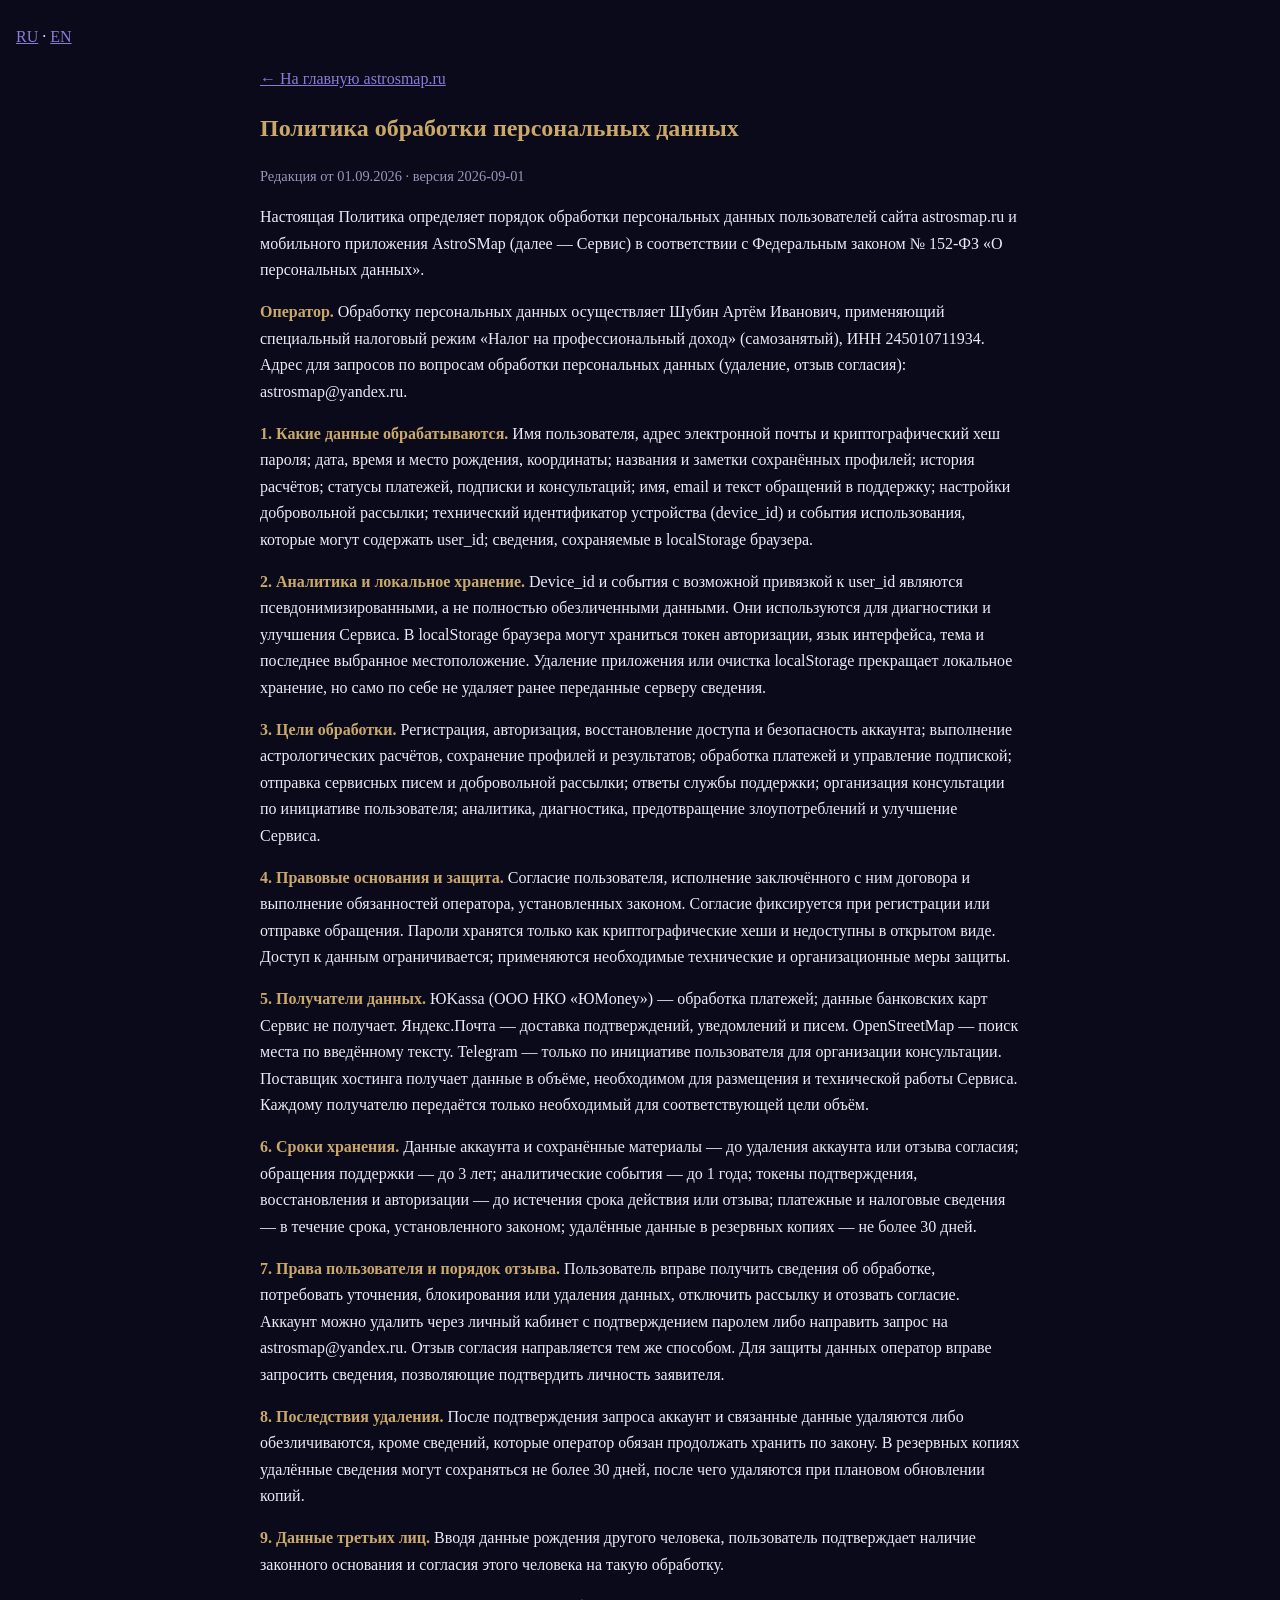
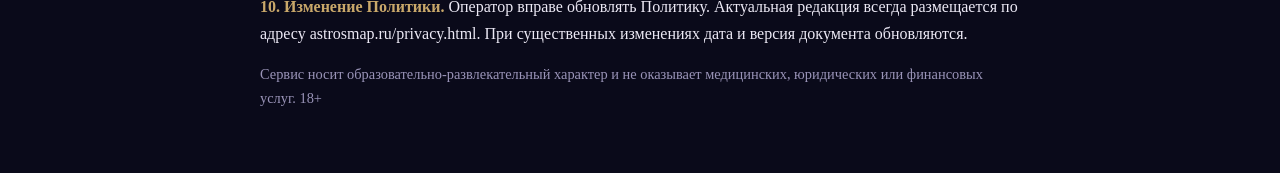
==== frontend/privacy.html @ ab581a07 "Protected source distribution" ====
<!DOCTYPE html>
<html lang="ru">
<head>
  <meta charset="utf-8" />
  <meta name="viewport" content="width=device-width, initial-scale=1" />
  <title>Политика обработки персональных данных — AstroSMap (Project Artemisa)</title>
  <link rel="icon" href="/icon.svg" type="image/svg+xml" />
  <style>
    body { margin: 0; padding: 24px 16px 48px; background: #0a0a1a; color: #ece9f5;
           font-family: Georgia, "Times New Roman", serif; line-height: 1.65; }
    main { max-width: 760px; margin: 0 auto; }
    h1 { color: #c9a86a; font-size: 1.5rem; }
    strong { color: #c9a86a; }
    a { color: #8b7bd8; }
    .muted { color: #9a94b8; font-size: .9rem; }
  </style>
</head>
<body>
<nav aria-label="Language"><a href="?lang=ru">RU</a> · <a href="?lang=en">EN</a></nav>
<main data-standalone-ru>
  <p><a href="/">← На главную astrosmap.ru</a></p>
  <h1>Политика обработки персональных данных</h1>
  <p class="muted">Редакция от 01.09.2026 · версия 2026-09-01</p>
  <p>Настоящая Политика определяет порядок обработки персональных данных пользователей сайта astrosmap.ru и мобильного приложения AstroSMap (далее — Сервис) в соответствии с Федеральным законом № 152-ФЗ «О персональных данных».</p>
  <p><strong>Оператор.</strong> Обработку персональных данных осуществляет Шубин Артём Иванович, применяющий специальный налоговый режим «Налог на профессиональный доход» (самозанятый), ИНН 245010711934. Адрес для запросов по вопросам обработки персональных данных (удаление, отзыв согласия): astrosmap@yandex.ru.</p>
  <p><strong>1. Какие данные обрабатываются.</strong> Имя пользователя, адрес электронной почты и криптографический хеш пароля; дата, время и место рождения, координаты; названия и заметки сохранённых профилей; история расчётов; статусы платежей, подписки и консультаций; имя, email и текст обращений в поддержку; настройки добровольной рассылки; технический идентификатор устройства (device_id) и события использования, которые могут содержать user_id; сведения, сохраняемые в localStorage браузера.</p>
  <p><strong>2. Аналитика и локальное хранение.</strong> Device_id и события с возможной привязкой к user_id являются псевдонимизированными, а не полностью обезличенными данными. Они используются для диагностики и улучшения Сервиса. В localStorage браузера могут храниться токен авторизации, язык интерфейса, тема и последнее выбранное местоположение. Удаление приложения или очистка localStorage прекращает локальное хранение, но само по себе не удаляет ранее переданные серверу сведения.</p>
  <p><strong>3. Цели обработки.</strong> Регистрация, авторизация, восстановление доступа и безопасность аккаунта; выполнение астрологических расчётов, сохранение профилей и результатов; обработка платежей и управление подпиской; отправка сервисных писем и добровольной рассылки; ответы службы поддержки; организация консультации по инициативе пользователя; аналитика, диагностика, предотвращение злоупотреблений и улучшение Сервиса.</p>
  <p><strong>4. Правовые основания и защита.</strong> Согласие пользователя, исполнение заключённого с ним договора и выполнение обязанностей оператора, установленных законом. Согласие фиксируется при регистрации или отправке обращения. Пароли хранятся только как криптографические хеши и недоступны в открытом виде. Доступ к данным ограничивается; применяются необходимые технические и организационные меры защиты.</p>
  <p><strong>5. Получатели данных.</strong> ЮKassa (ООО НКО «ЮMoney») — обработка платежей; данные банковских карт Сервис не получает. Яндекс.Почта — доставка подтверждений, уведомлений и писем. OpenStreetMap — поиск места по введённому тексту. Telegram — только по инициативе пользователя для организации консультации. Поставщик хостинга получает данные в объёме, необходимом для размещения и технической работы Сервиса. Каждому получателю передаётся только необходимый для соответствующей цели объём.</p>
  <p><strong>6. Сроки хранения.</strong> Данные аккаунта и сохранённые материалы — до удаления аккаунта или отзыва согласия; обращения поддержки — до 3 лет; аналитические события — до 1 года; токены подтверждения, восстановления и авторизации — до истечения срока действия или отзыва; платежные и налоговые сведения — в течение срока, установленного законом; удалённые данные в резервных копиях — не более 30 дней.</p>
  <p><strong>7. Права пользователя и порядок отзыва.</strong> Пользователь вправе получить сведения об обработке, потребовать уточнения, блокирования или удаления данных, отключить рассылку и отозвать согласие. Аккаунт можно удалить через личный кабинет с подтверждением паролем либо направить запрос на astrosmap@yandex.ru. Отзыв согласия направляется тем же способом. Для защиты данных оператор вправе запросить сведения, позволяющие подтвердить личность заявителя.</p>
  <p><strong>8. Последствия удаления.</strong> После подтверждения запроса аккаунт и связанные данные удаляются либо обезличиваются, кроме сведений, которые оператор обязан продолжать хранить по закону. В резервных копиях удалённые сведения могут сохраняться не более 30 дней, после чего удаляются при плановом обновлении копий.</p>
  <p><strong>9. Данные третьих лиц.</strong> Вводя данные рождения другого человека, пользователь подтверждает наличие законного основания и согласия этого человека на такую обработку.</p>
  <p><strong>10. Изменение Политики.</strong> Оператор вправе обновлять Политику. Актуальная редакция всегда размещается по адресу astrosmap.ru/privacy.html. При существенных изменениях дата и версия документа обновляются.</p>
  <p class="muted">Сервис носит образовательно-развлекательный характер и не оказывает медицинских, юридических или финансовых услуг. 18+</p>
</main>
<main data-standalone-en hidden>
  <p><a href="/?lang=en">← Back to astrosmap.ru</a></p>
  <h1>Personal Data Processing Policy</h1>
  <p class="muted">Revision of 1 September 2026 · version 2026-09-01</p>
  <p>This Policy sets out how personal data of users of astrosmap.ru and the AstroSMap mobile application (the Service) is processed in accordance with Federal Law No. 152-FZ “On Personal Data”.</p>
  <p><strong>Operator.</strong> Personal data is processed by Shubin Artem Ivanovich, who applies the special “Tax on Professional Income” tax regime (self-employed), taxpayer identification number (INN) 245010711934. Requests concerning personal data processing (deletion or withdrawal of consent) should be sent to astrosmap@yandex.ru.</p>
  <p><strong>1. Data processed.</strong> Username, email address and cryptographic password hash; date, time and place of birth, coordinates; names and notes of saved profiles; calculation history; payment, subscription and consultation statuses; name, email and text of support requests; optional mailing preferences; technical device identifier (device_id) and usage events that may contain user_id; information stored in the browser’s localStorage.</p>
  <p><strong>2. Analytics and local storage.</strong> Device_id and events potentially linked to user_id are pseudonymised, not fully anonymised data. They are used to diagnose problems and improve the Service. The browser’s localStorage may store an authentication token, interface language, theme and last selected location. Uninstalling the application or clearing localStorage ends local storage, but does not by itself delete information previously transmitted to the server.</p>
  <p><strong>3. Processing purposes.</strong> Registration, authentication, access recovery and account security; performing astrological calculations and saving profiles and results; processing payments and managing subscriptions; sending service emails and optional mailings; answering support requests; arranging consultations at the user’s initiative; analytics, diagnostics, preventing abuse and improving the Service.</p>
  <p><strong>4. Legal grounds and protection.</strong> The user’s consent, performance of the contract concluded with the user, and fulfilment of the operator’s statutory duties. Consent is recorded upon registration or submission of a request. Passwords are stored only as cryptographic hashes and are not available in plain text. Access to data is restricted; necessary technical and organisational safeguards are applied.</p>
  <p><strong>5. Data recipients.</strong> YooKassa (YooMoney NBCO LLC) processes payments; the Service does not receive bank card details. Yandex Mail delivers confirmations, notifications and emails. OpenStreetMap searches for locations using the text entered. Telegram is used only at the user’s initiative to arrange a consultation. The hosting provider receives data to the extent necessary to host and technically operate the Service. Each recipient receives only the data necessary for the relevant purpose.</p>
  <p><strong>6. Retention periods.</strong> Account data and saved materials: until account deletion or withdrawal of consent; support requests: up to 3 years; analytics events: up to 1 year; confirmation, recovery and authentication tokens: until expiry or revocation; payment and tax information: for the period required by law; deleted data in backups: no more than 30 days.</p>
  <p><strong>7. User rights and withdrawal procedure.</strong> Users may obtain information about processing, request correction, blocking or deletion of data, unsubscribe from mailings and withdraw consent. An account can be deleted through the user account area with password confirmation, or by sending a request to astrosmap@yandex.ru. Consent may be withdrawn in the same way. To protect data, the operator may request information to verify the applicant’s identity.</p>
  <p><strong>8. Consequences of deletion.</strong> Once the request is confirmed, the account and associated data are deleted or anonymised, except for information the operator is legally required to retain. Deleted information may remain in backups for no more than 30 days, after which it is removed during scheduled backup updates.</p>
  <p><strong>9. Third-party data.</strong> By entering another person’s birth data, the user confirms that there is a lawful basis and that person’s consent for such processing.</p>
  <p><strong>10. Policy changes.</strong> The operator may update this Policy. The current version is always published at astrosmap.ru/privacy.html. The document’s date and version are updated when material changes are made.</p>
  <p class="muted">The Service is educational and entertainment-oriented and does not provide medical, legal or financial services. 18+</p>
</main>
<script src="/js/standalone-i18n.js?v=1"></script>
</body>
</html>
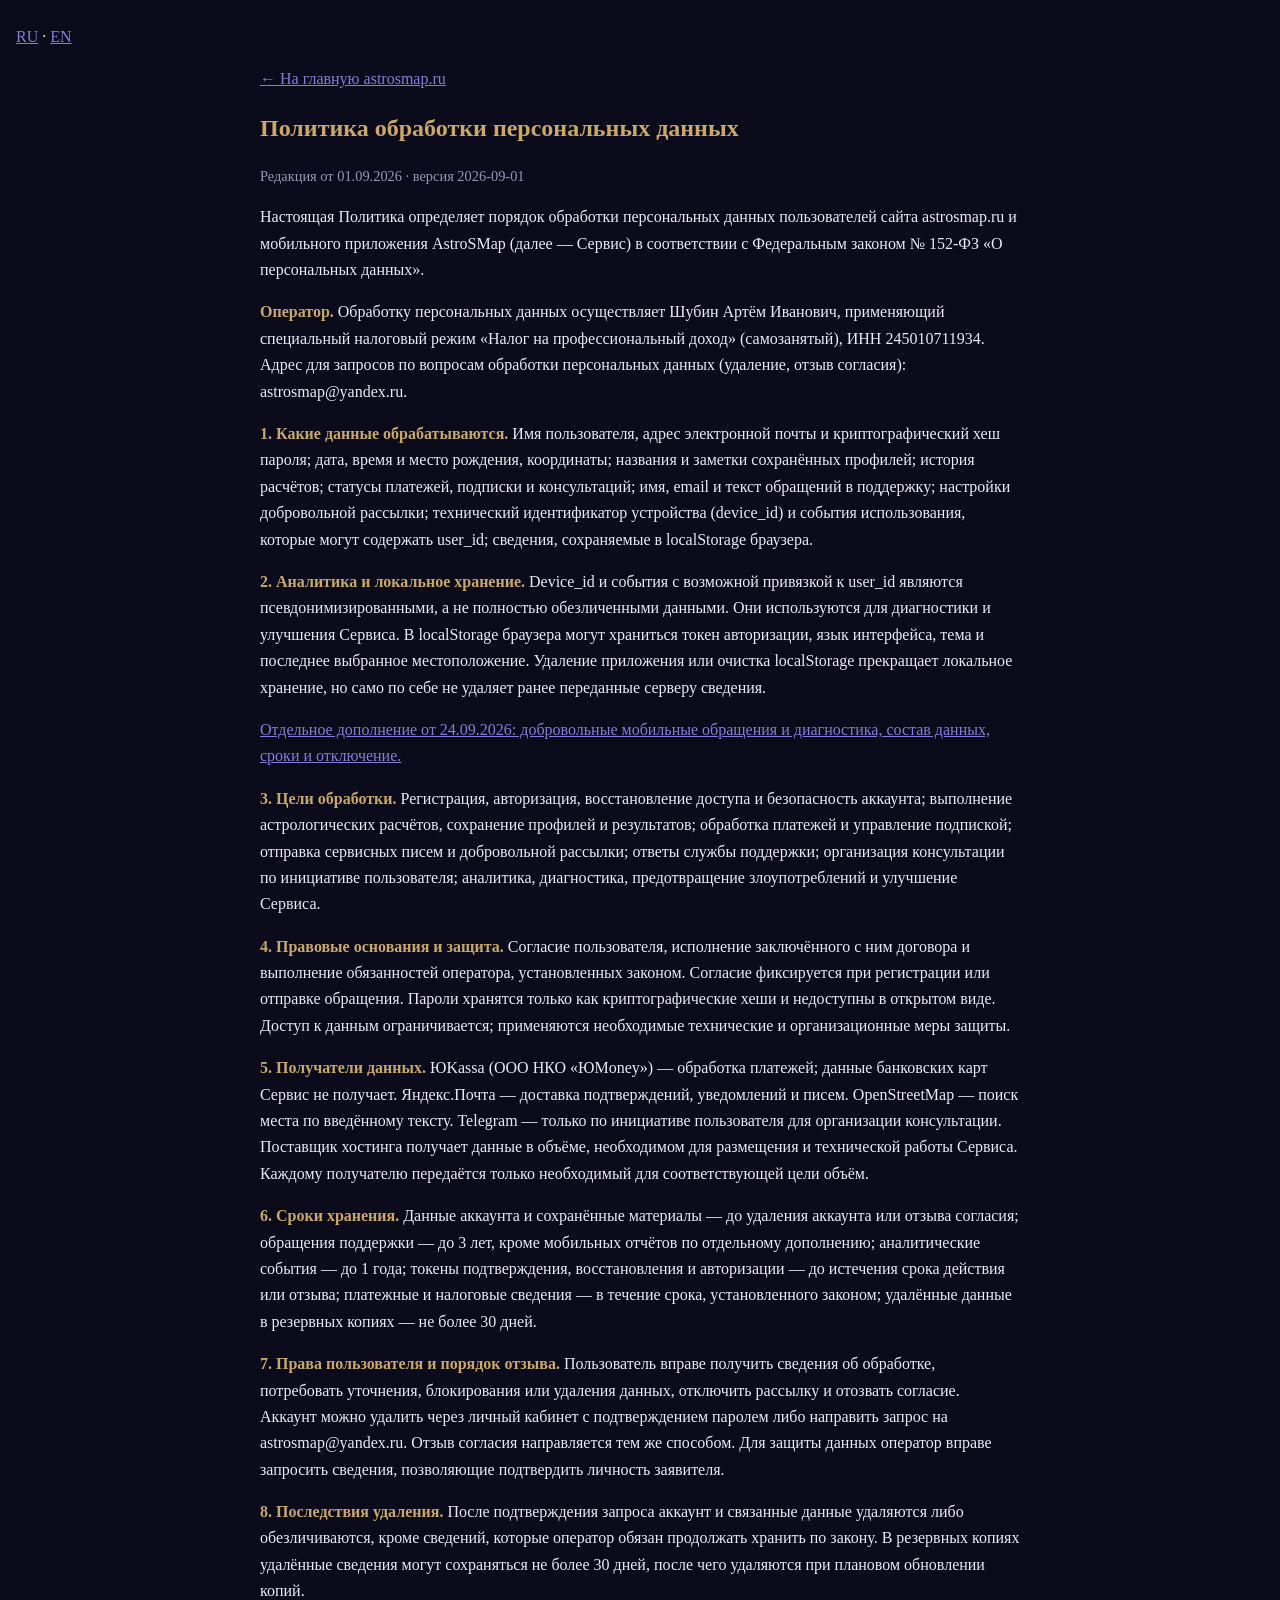
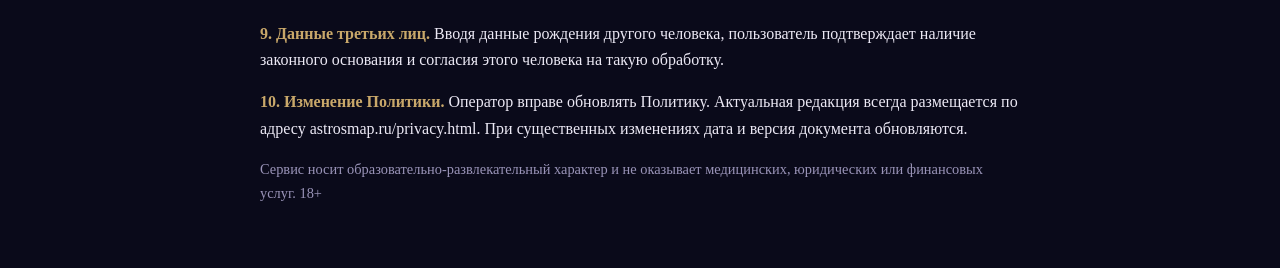
==== commit 9442f02d: "Publish AstroSMap 1.7.4 source update" ====
--- a/frontend/privacy.html
+++ b/frontend/privacy.html
@@ -25,10 +25,11 @@
   <p><strong>Оператор.</strong> Обработку персональных данных осуществляет Шубин Артём Иванович, применяющий специальный налоговый режим «Налог на профессиональный доход» (самозанятый), ИНН 245010711934. Адрес для запросов по вопросам обработки персональных данных (удаление, отзыв согласия): astrosmap@yandex.ru.</p>
   <p><strong>1. Какие данные обрабатываются.</strong> Имя пользователя, адрес электронной почты и криптографический хеш пароля; дата, время и место рождения, координаты; названия и заметки сохранённых профилей; история расчётов; статусы платежей, подписки и консультаций; имя, email и текст обращений в поддержку; настройки добровольной рассылки; технический идентификатор устройства (device_id) и события использования, которые могут содержать user_id; сведения, сохраняемые в localStorage браузера.</p>
   <p><strong>2. Аналитика и локальное хранение.</strong> Device_id и события с возможной привязкой к user_id являются псевдонимизированными, а не полностью обезличенными данными. Они используются для диагностики и улучшения Сервиса. В localStorage браузера могут храниться токен авторизации, язык интерфейса, тема и последнее выбранное местоположение. Удаление приложения или очистка localStorage прекращает локальное хранение, но само по себе не удаляет ранее переданные серверу сведения.</p>
+  <p><a href="/mobile-privacy.html">Отдельное дополнение от 24.09.2026: добровольные мобильные обращения и диагностика, состав данных, сроки и отключение.</a></p>
   <p><strong>3. Цели обработки.</strong> Регистрация, авторизация, восстановление доступа и безопасность аккаунта; выполнение астрологических расчётов, сохранение профилей и результатов; обработка платежей и управление подпиской; отправка сервисных писем и добровольной рассылки; ответы службы поддержки; организация консультации по инициативе пользователя; аналитика, диагностика, предотвращение злоупотреблений и улучшение Сервиса.</p>
   <p><strong>4. Правовые основания и защита.</strong> Согласие пользователя, исполнение заключённого с ним договора и выполнение обязанностей оператора, установленных законом. Согласие фиксируется при регистрации или отправке обращения. Пароли хранятся только как криптографические хеши и недоступны в открытом виде. Доступ к данным ограничивается; применяются необходимые технические и организационные меры защиты.</p>
   <p><strong>5. Получатели данных.</strong> ЮKassa (ООО НКО «ЮMoney») — обработка платежей; данные банковских карт Сервис не получает. Яндекс.Почта — доставка подтверждений, уведомлений и писем. OpenStreetMap — поиск места по введённому тексту. Telegram — только по инициативе пользователя для организации консультации. Поставщик хостинга получает данные в объёме, необходимом для размещения и технической работы Сервиса. Каждому получателю передаётся только необходимый для соответствующей цели объём.</p>
-  <p><strong>6. Сроки хранения.</strong> Данные аккаунта и сохранённые материалы — до удаления аккаунта или отзыва согласия; обращения поддержки — до 3 лет; аналитические события — до 1 года; токены подтверждения, восстановления и авторизации — до истечения срока действия или отзыва; платежные и налоговые сведения — в течение срока, установленного законом; удалённые данные в резервных копиях — не более 30 дней.</p>
+  <p><strong>6. Сроки хранения.</strong> Данные аккаунта и сохранённые материалы — до удаления аккаунта или отзыва согласия; обращения поддержки — до 3 лет, кроме мобильных отчётов по отдельному дополнению; аналитические события — до 1 года; токены подтверждения, восстановления и авторизации — до истечения срока действия или отзыва; платежные и налоговые сведения — в течение срока, установленного законом; удалённые данные в резервных копиях — не более 30 дней.</p>
   <p><strong>7. Права пользователя и порядок отзыва.</strong> Пользователь вправе получить сведения об обработке, потребовать уточнения, блокирования или удаления данных, отключить рассылку и отозвать согласие. Аккаунт можно удалить через личный кабинет с подтверждением паролем либо направить запрос на astrosmap@yandex.ru. Отзыв согласия направляется тем же способом. Для защиты данных оператор вправе запросить сведения, позволяющие подтвердить личность заявителя.</p>
   <p><strong>8. Последствия удаления.</strong> После подтверждения запроса аккаунт и связанные данные удаляются либо обезличиваются, кроме сведений, которые оператор обязан продолжать хранить по закону. В резервных копиях удалённые сведения могут сохраняться не более 30 дней, после чего удаляются при плановом обновлении копий.</p>
   <p><strong>9. Данные третьих лиц.</strong> Вводя данные рождения другого человека, пользователь подтверждает наличие законного основания и согласия этого человека на такую обработку.</p>
@@ -43,10 +44,11 @@
   <p><strong>Operator.</strong> Personal data is processed by Shubin Artem Ivanovich, who applies the special “Tax on Professional Income” tax regime (self-employed), taxpayer identification number (INN) 245010711934. Requests concerning personal data processing (deletion or withdrawal of consent) should be sent to astrosmap@yandex.ru.</p>
   <p><strong>1. Data processed.</strong> Username, email address and cryptographic password hash; date, time and place of birth, coordinates; names and notes of saved profiles; calculation history; payment, subscription and consultation statuses; name, email and text of support requests; optional mailing preferences; technical device identifier (device_id) and usage events that may contain user_id; information stored in the browser’s localStorage.</p>
   <p><strong>2. Analytics and local storage.</strong> Device_id and events potentially linked to user_id are pseudonymised, not fully anonymised data. They are used to diagnose problems and improve the Service. The browser’s localStorage may store an authentication token, interface language, theme and last selected location. Uninstalling the application or clearing localStorage ends local storage, but does not by itself delete information previously transmitted to the server.</p>
+  <p><a href="/mobile-privacy.html?lang=en">Separate supplement of 24 September 2026: optional mobile feedback and diagnostics, data, retention and withdrawal.</a></p>
   <p><strong>3. Processing purposes.</strong> Registration, authentication, access recovery and account security; performing astrological calculations and saving profiles and results; processing payments and managing subscriptions; sending service emails and optional mailings; answering support requests; arranging consultations at the user’s initiative; analytics, diagnostics, preventing abuse and improving the Service.</p>
   <p><strong>4. Legal grounds and protection.</strong> The user’s consent, performance of the contract concluded with the user, and fulfilment of the operator’s statutory duties. Consent is recorded upon registration or submission of a request. Passwords are stored only as cryptographic hashes and are not available in plain text. Access to data is restricted; necessary technical and organisational safeguards are applied.</p>
   <p><strong>5. Data recipients.</strong> YooKassa (YooMoney NBCO LLC) processes payments; the Service does not receive bank card details. Yandex Mail delivers confirmations, notifications and emails. OpenStreetMap searches for locations using the text entered. Telegram is used only at the user’s initiative to arrange a consultation. The hosting provider receives data to the extent necessary to host and technically operate the Service. Each recipient receives only the data necessary for the relevant purpose.</p>
-  <p><strong>6. Retention periods.</strong> Account data and saved materials: until account deletion or withdrawal of consent; support requests: up to 3 years; analytics events: up to 1 year; confirmation, recovery and authentication tokens: until expiry or revocation; payment and tax information: for the period required by law; deleted data in backups: no more than 30 days.</p>
+  <p><strong>6. Retention periods.</strong> Account data and saved materials: until account deletion or withdrawal of consent; support requests: up to 3 years, except mobile reports covered by the separate supplement; analytics events: up to 1 year; confirmation, recovery and authentication tokens: until expiry or revocation; payment and tax information: for the period required by law; deleted data in backups: no more than 30 days.</p>
   <p><strong>7. User rights and withdrawal procedure.</strong> Users may obtain information about processing, request correction, blocking or deletion of data, unsubscribe from mailings and withdraw consent. An account can be deleted through the user account area with password confirmation, or by sending a request to astrosmap@yandex.ru. Consent may be withdrawn in the same way. To protect data, the operator may request information to verify the applicant’s identity.</p>
   <p><strong>8. Consequences of deletion.</strong> Once the request is confirmed, the account and associated data are deleted or anonymised, except for information the operator is legally required to retain. Deleted information may remain in backups for no more than 30 days, after which it is removed during scheduled backup updates.</p>
   <p><strong>9. Third-party data.</strong> By entering another person’s birth data, the user confirms that there is a lawful basis and that person’s consent for such processing.</p>
